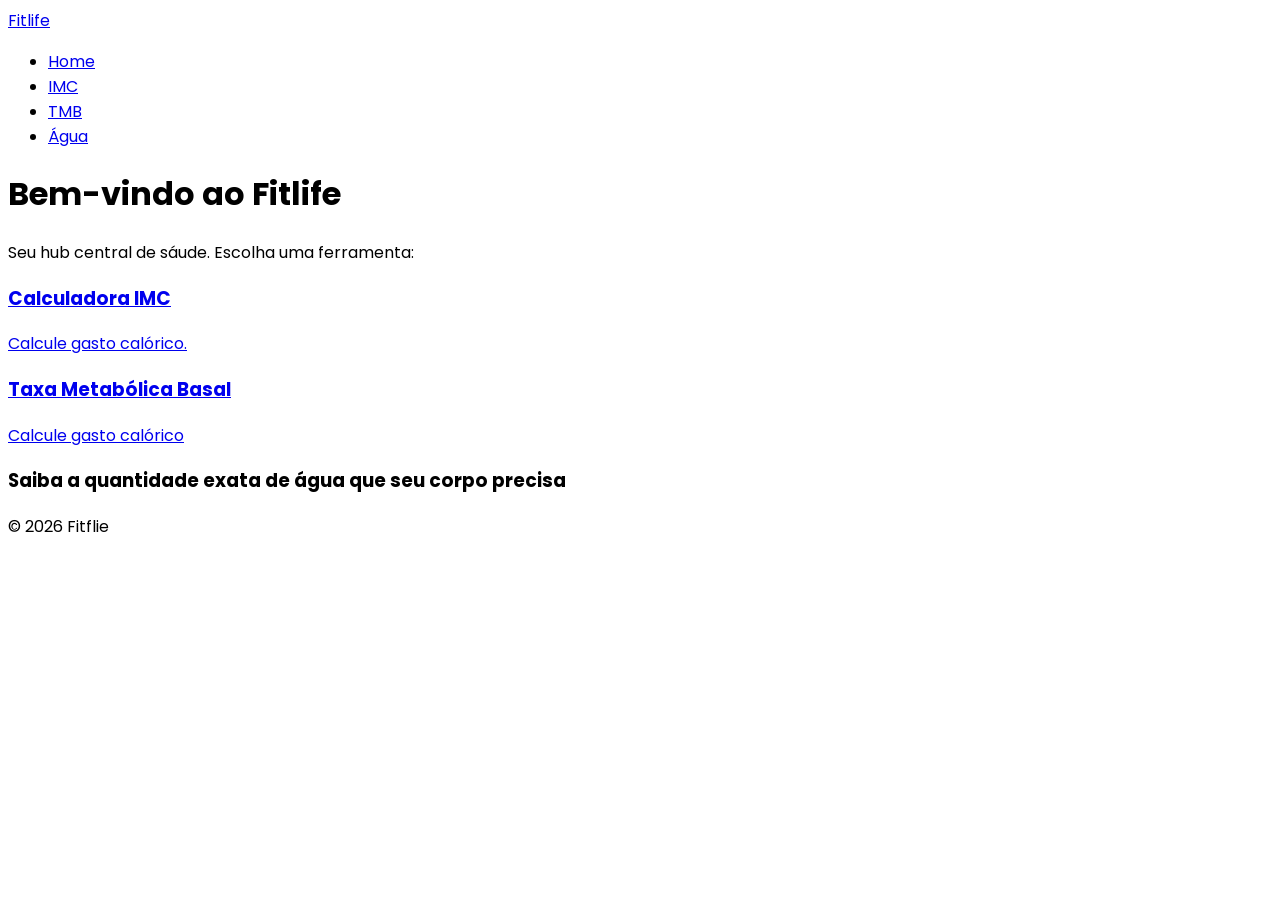
==== index.html @ db650cfd "feat: projeto FitLife" ====
<!DOCTYPE html>
<html lang="en">

<head>
    <meta charset="UTF-8">
    <meta name="viewport" content="width=device-width, initial-scale=1.0">
    <link rel="preconnect" href="https://fonts.googleapis.com">
    <link rel="preconnect" href="https://fonts.gstatic.com" crossorigin>
    <link
        href="https://fonts.googleapis.com/css2?family=Poppins:ital,wght@0,100;0,200;0,300;0,400;0,500;0,600;0,700;0,800;0,900;1,100;1,200;1,300;1,400;1,500;1,600;1,700;1,800;1,900&display=swap"
        rel="stylesheet">
    <title>Fitlife</title>
</head>

<body style="font-family: Poppins">

    <nav>
        <a href="./index.html">Fitlife</a>
        
        <ul>
            <li><a href=".index.html">Home</a></li>
            <li><a href="./pages/imc.html">IMC</a></li>
            <li><a href="./pages/tmb.html">TMB</a></li>
            <li><a href="./pages/water.html">Água</a></li>
        </ul>
    </nav>
    <header>
        <h1>Bem-vindo ao Fitlife</h1>
        <p>Seu hub central de sáude. Escolha uma ferramenta:</p>
    </header>
    <main>
        <section>
            <a href="./pages/imc.html">
                <h3>Calculadora IMC</h3>
                <p>Calcule gasto calórico.</p>
            </a>

            <a href="./pages/tmb.html">
                <h3>Taxa Metabólica Basal</h3>
                <p>Calcule gasto calórico</p>
            </a>

            <a href="./pages/water.html"></a>
                <h3>Saiba a quantidade exata de água que seu corpo precisa</h3>
            </a>
        </section>
    </main>

    <footer>
        <p>© 2026 Fitflie</p>
    </footer>
</body>
</html>
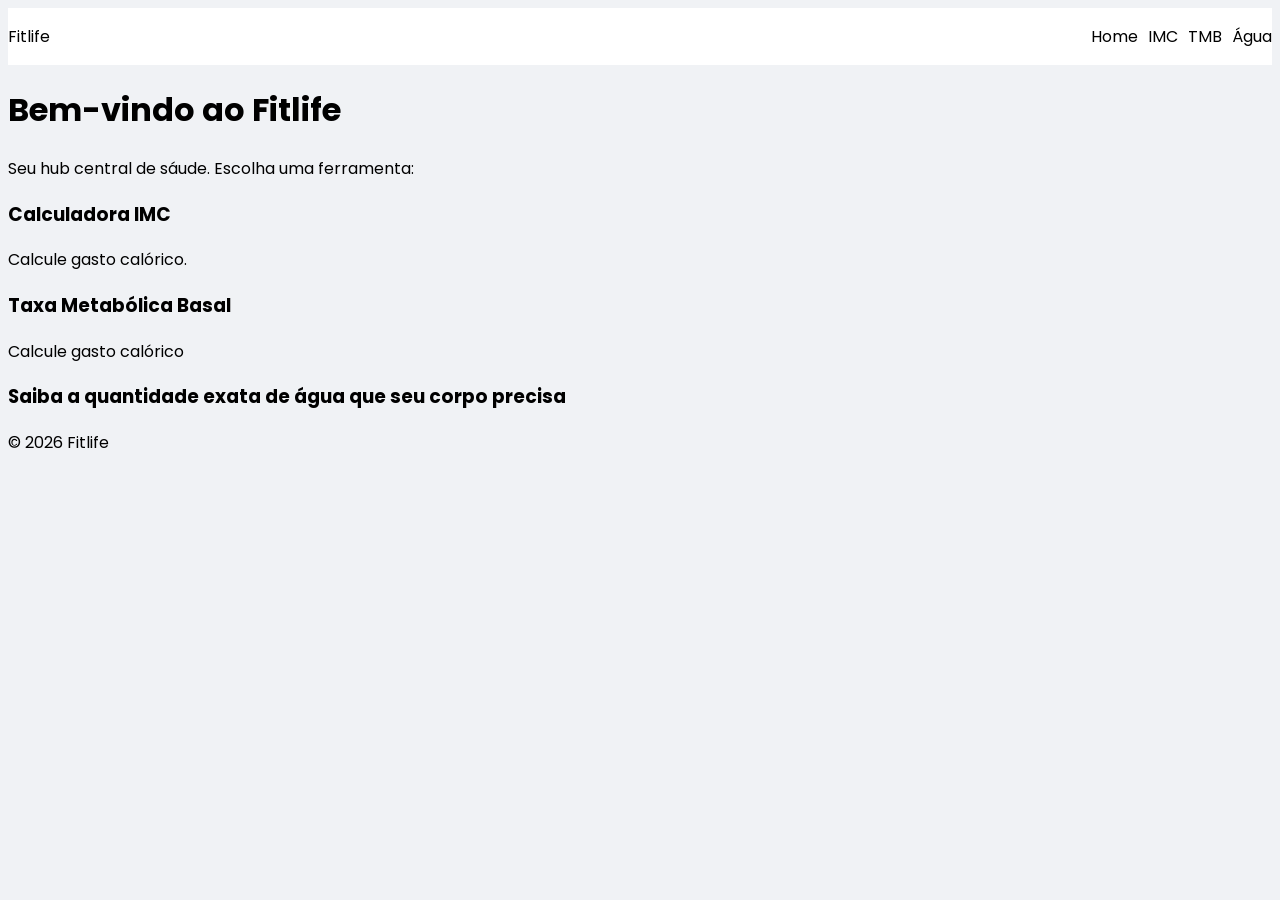
==== commit fc07415f: "Adicionando estilização" ====
--- a/index.html
+++ b/index.html
@@ -9,14 +9,15 @@
     <link
         href="https://fonts.googleapis.com/css2?family=Poppins:ital,wght@0,100;0,200;0,300;0,400;0,500;0,600;0,700;0,800;0,900;1,100;1,200;1,300;1,400;1,500;1,600;1,700;1,800;1,900&display=swap"
         rel="stylesheet">
+        <link rel="stylesheet" href="./css/styles.css">
     <title>Fitlife</title>
 </head>
 
-<body style="font-family: Poppins">
+<body>
 
     <nav>
         <a href="./index.html">Fitlife</a>
-        
+
         <ul>
             <li><a href=".index.html">Home</a></li>
             <li><a href="./pages/imc.html">IMC</a></li>
@@ -47,7 +48,7 @@
     </main>
 
     <footer>
-        <p>© 2026 Fitflie</p>
+        <p>© 2026 Fitlife</p>
     </footer>
 </body>
 </html>
--- a/css/styles.css
+++ b/css/styles.css
@@ -0,0 +1,26 @@
+body {
+    background-color: #F0F2F5;
+    font-family: Poppins;
+}
+
+nav {
+    background-color: #fff;
+    display: flex;
+
+    width: 100%;
+
+    justify-content: space-between;
+    align-items: center;
+}
+
+ul { 
+    display: flex;
+    list-style: none;
+    gap: 10px;
+}
+
+a {
+    color: #000;
+    text-decoration: none;
+    
+}
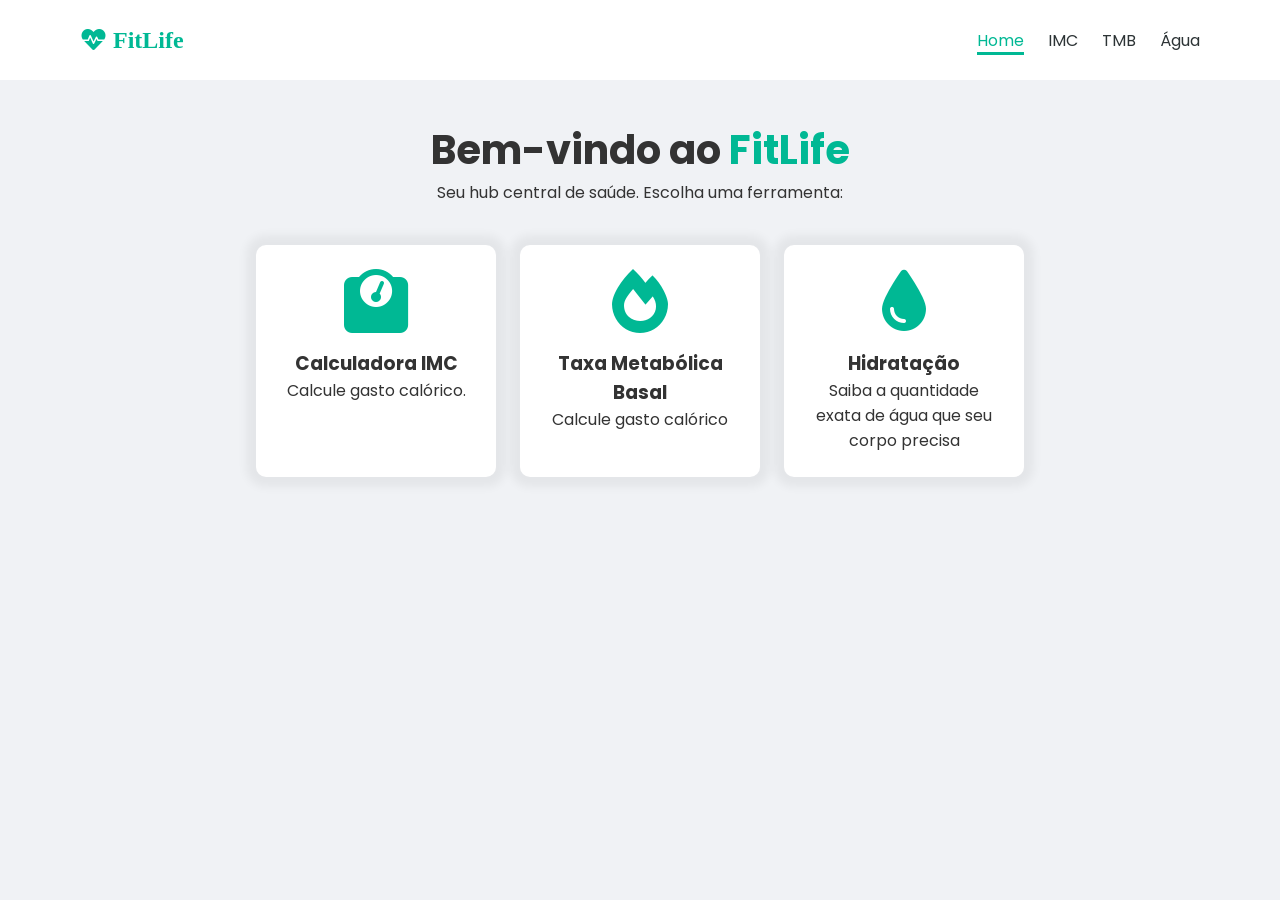
==== commit 72b1cf30: "Adicionado medidas relativas" ====
--- a/index.html
+++ b/index.html
@@ -1,54 +1,60 @@
-<!DOCTYPE html>
-<html lang="en">
+<!doctype html>
+<html lang="pt-BR">
 
 <head>
-    <meta charset="UTF-8">
-    <meta name="viewport" content="width=device-width, initial-scale=1.0">
-    <link rel="preconnect" href="https://fonts.googleapis.com">
-    <link rel="preconnect" href="https://fonts.gstatic.com" crossorigin>
+    <meta charset="UTF-8" />
+    <meta name="viewport" content="width=device-width, initial-scale=1.0" />
+    <link rel="preconnect" href="https://fonts.googleapis.com" />
+    <link rel="preconnect" href="https://fonts.gstatic.com" crossorigin />
     <link
         href="https://fonts.googleapis.com/css2?family=Poppins:ital,wght@0,100;0,200;0,300;0,400;0,500;0,600;0,700;0,800;0,900;1,100;1,200;1,300;1,400;1,500;1,600;1,700;1,800;1,900&display=swap"
-        rel="stylesheet">
-        <link rel="stylesheet" href="./css/styles.css">
-    <title>Fitlife</title>
+        rel="stylesheet" />
+    <link rel="stylesheet" href="./css/styles.css">
+    <link rel="stylesheet" href="https://cdnjs.cloudflare.com/ajax/libs/font-awesome/6.0.0/css/all.min.css" />
+    <title>FitLife</title>
 </head>
 
 <body>
+    <nav>
+        <a href="./index.html" id="logo">
+            <i class="fas fa-heartbeat"></i>
+            FitLife
+        </a>
 
-    <nav>
-        <a href="./index.html">Fitlife</a>
-
-        <ul>
-            <li><a href=".index.html">Home</a></li>
-            <li><a href="./pages/imc.html">IMC</a></li>
-            <li><a href="./pages/tmb.html">TMB</a></li>
-            <li><a href="./pages/water.html">Água</a></li>
+        <ul class="nav-links">
+            <li><a class="nav-link active" href="./index.html">Home</a></li>
+            <li><a class="nav-link" href="./pages/imc.html">IMC</a></li>
+            <li><a class="nav-link" href="./pages/tmb.html">TMB</a></li>
+            <li><a class="nav-link" href="./pages/water.html">Água</a></li>
         </ul>
     </nav>
-    <header>
-        <h1>Bem-vindo ao Fitlife</h1>
-        <p>Seu hub central de sáude. Escolha uma ferramenta:</p>
+    <header class="header-container">
+        <h1>Bem-vindo ao <span>FitLife</span></h1>
+        <p>Seu hub central de saúde. Escolha uma ferramenta:</p>
     </header>
     <main>
-        <section>
-            <a href="./pages/imc.html">
+        <section class="cards-section">
+            <a href="./pages/imc.html" class="card">
+                <i class="fas fa-weight"></i>
                 <h3>Calculadora IMC</h3>
                 <p>Calcule gasto calórico.</p>
             </a>
 
-            <a href="./pages/tmb.html">
+            <a href="./pages/tmb.html" class="card">
+                <i class="fas fa-fire"></i>
                 <h3>Taxa Metabólica Basal</h3>
                 <p>Calcule gasto calórico</p>
             </a>
 
-            <a href="./pages/water.html"></a>
-                <h3>Saiba a quantidade exata de água que seu corpo precisa</h3>
+            <a href="./pages/water.html" class="card">
+                <i class="fas fa-tint"></i>
+                <h3>Hidratação</h3>
+                <p>Saiba a quantidade exata de água que seu corpo precisa</p>
             </a>
         </section>
     </main>
 
-    <footer>
-        <p>© 2026 Fitlife</p>
-    </footer>
+
 </body>
+
 </html>
--- a/css/styles.css
+++ b/css/styles.css
@@ -1,26 +1,121 @@
+* {
+    margin: 0;
+    padding: 0;
+    box-sizing: border-box;
+}
+
+:root {
+    --primary-color: #00b894;
+    --primary-dark: #019477;
+    --secondary-color: #2d3436;
+    --background-color: #f0f2f5;
+    --card-color: #ffffff;
+    --text-color: #333333;
+    --muted-color: #636e72;
+    --danger-color: #d63031;
+    --water-color: #0984e3;
+    --border-color: #dfe6e9;
+}
+
 body {
-    background-color: #F0F2F5;
+    background-color: var(--background-color);
     font-family: Poppins;
+    color: var(--text-color);
 }
 
 nav {
-    background-color: #fff;
     display: flex;
+    /*deixar um ao lado do outro*/
+    justify-content: space-between;
+    /*tag a tendo espacamento da tag ul*/
+    align-items: center;
+    /* centraliza itens da vertical */
 
+    padding: 0 5rem;
+
+    background-color: var(--card-color);
+    height: 5rem;
+}
+
+#logo {
+
+    font-size: 1.5rem;
+    color: var(--primary-color);
+    text-decoration: none;
+    font-weight: 600;
+}
+
+.nav-links {
+    display: flex;
+    list-style: none;
+    gap: 1.5rem;
+}
+
+.nav-link {
+    text-decoration: none;
+    color: var(--secondary-color);
+    font-size: 1rem;
+
+    transition: 0.2s;
+}
+
+.nav-link:hover {
+    color: var(--primary-color);
+}
+
+.nav-link.active {
+    border-bottom: 3px var(--primary-color) solid;
+    color: var(--primary-color);
+}
+
+.header-container {
+    text-align: center;
+
+    padding: 2.5rem 0;
+}
+
+.header-container h1 {
+    font-size: 2.5rem;
+    /* 1rem = 16px | mobile 1rem = 12px*/
+}
+
+.header-container span {
+    color: var(--primary-color);
+}
+
+main {
+    width: 60vw;
+    margin: 0 auto;
+}
+
+.cards-section {
+    display: flex;
+    gap: 1.5rem;
+    text-align: center;
+}
+
+.card {
+    background-color: var(--card-color);
+    color: var(--text-color);
+    padding: 1.5rem;
+    border-radius: 10px;
+    text-align: center;
+    text-decoration: none;
     width: 100%;
 
-    justify-content: space-between;
-    align-items: center;
+    transition: 0.4s;
+
+    /*box-shadow: HORIZONTAL VERTICAL BLUR SPREAD COLOR;*/
+    box-shadow: 0 0 10px 10px rgba(0, 0, 0, 0.05);
 }
 
-ul { 
-    display: flex;
-    list-style: none;
-    gap: 10px;
+.card:hover {
+    border: 2px solid var(--primary-color);
+    color: var(--primary-color);
 }
 
-a {
-    color: #000;
-    text-decoration: none;
-    
+.card i {
+    font-size: 4rem;
+    color: var(--primary-color);
+    margin-bottom: 16px;
 }
